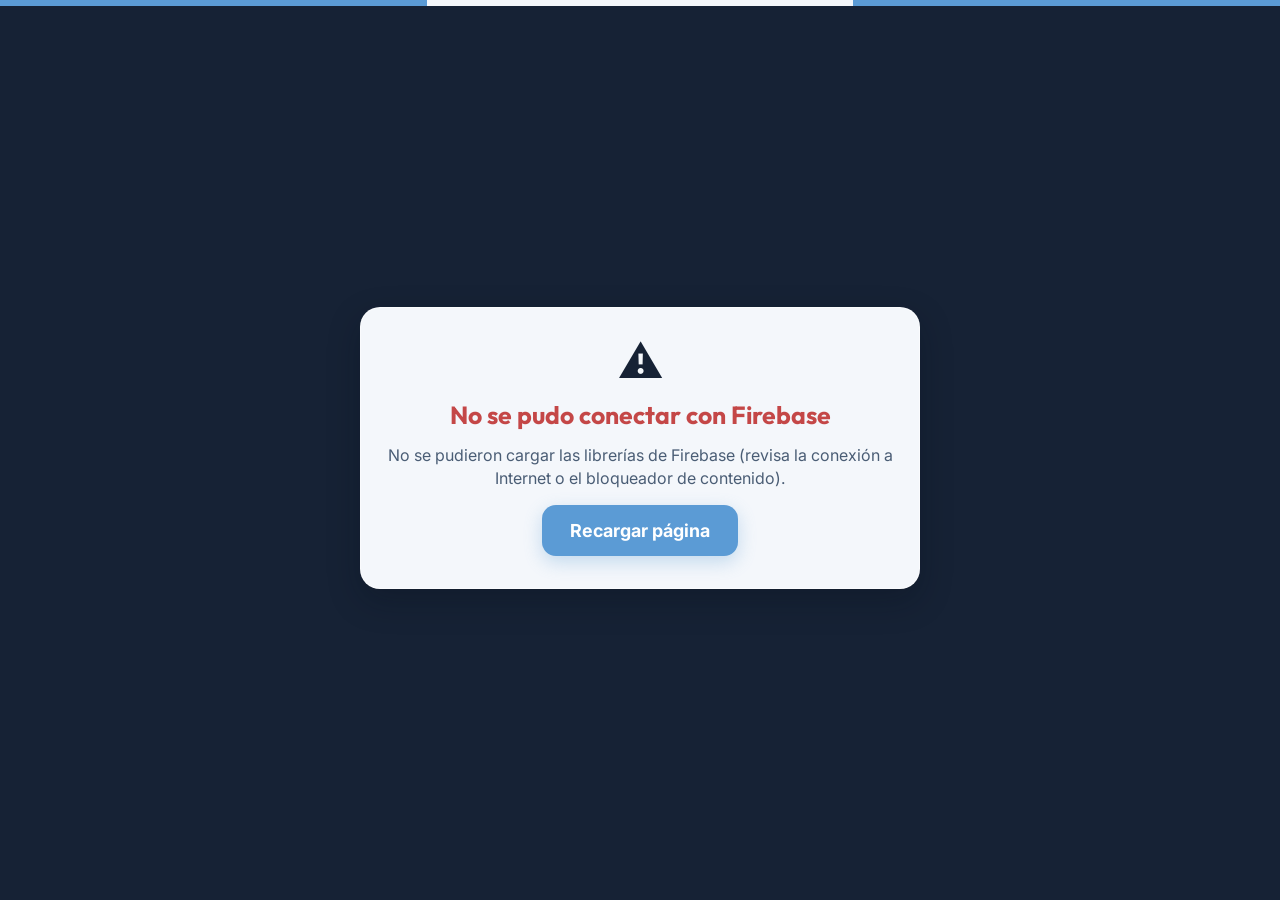
==== host.html @ d520da5e "Създаване На Приложения" ====
<!DOCTYPE html>
<html lang="es">
<head>
  <meta charset="UTF-8">
  <meta name="viewport" content="width=device-width, initial-scale=1.0, viewport-fit=cover">
  <title>ClaseQuiz Host · Pizarra Interactiva</title>

  <!-- PWA Manifest & Apple iOS Standalone Meta Tags (Host App) -->
  <link rel="manifest" href="manifest-host.json">
  <meta name="theme-color" content="#162235">
  <meta name="mobile-web-app-capable" content="yes">
  <meta name="apple-mobile-web-app-capable" content="yes">
  <meta name="apple-mobile-web-app-status-bar-style" content="black-translucent">
  <meta name="apple-mobile-web-app-title" content="Quiz Host">
  <link rel="apple-touch-icon" href="icon-host-192.png">
  <link rel="icon" type="image/png" href="icon-host-192.png">

  <link rel="preconnect" href="https://fonts.googleapis.com">
  <link rel="preconnect" href="https://fonts.gstatic.com" crossorigin>
  <link href="https://fonts.googleapis.com/css2?family=Inter:wght@400;500;600;700;800&family=Outfit:wght@600;700;800&display=swap" rel="stylesheet">
  <link rel="stylesheet" href="style.css">
</head>
<body data-app-mode="host">
  <!-- Subtle Argentine Albiceleste top ribbon -->
  <div class="flag-ribbon" aria-hidden="true">
    <span class="flag-stripe sky"></span>
    <span class="flag-stripe white"></span>
    <span class="flag-stripe sky"></span>
  </div>

  <div class="app-shell">
    <!-- Visible fallback error card (prevents blank screen on load/Firebase errors) -->
    <section id="app-error-banner" class="card app-error-card hidden" role="alert" aria-live="assertive">
      <div class="app-error-icon" aria-hidden="true">⚠️</div>
      <h2 id="app-error-title" class="app-error-title">Error al iniciar ClaseQuiz Host</h2>
      <p id="app-error-detail" class="app-error-detail"></p>
      <button type="button" class="btn-primary btn-lg" onclick="window.location.reload()">Recargar página</button>
    </section>

    <!-- ==================== HOST APP ONLY ==================== -->
    <main id="screen-host" class="screen active" aria-label="ClaseQuiz Host Pizarra Interactiva">
      <!-- Persistent Host Top Bar -->
      <header class="host-topbar">
        <div class="host-brand">
          <button id="btn-host-exit" class="btn-ghost btn-sm hidden" type="button" title="Volver a la lista de quizzes">← Quizzes</button>
          <span class="host-title-pill" id="host-topbar-title">ClaseQuiz Host</span>
        </div>
        <div class="host-meta" id="host-topbar-meta">
          <span class="meta-chip">PIN: <strong id="host-topbar-pin" class="tabular">----</strong></span>
          <span class="meta-chip">Jugadores: <strong id="host-topbar-players" class="tabular">0</strong></span>
        </div>
        <div class="host-topbar-actions" id="host-topbar-select-actions">
          <button id="btn-open-manager" class="btn-gold btn-sm btn-manage-top" type="button">⚙ Gestionar Quizzes</button>
        </div>
      </header>

      <!-- HOST VIEW 0: QUIZ SELECTOR -->
      <div id="host-view-select" class="host-view active">
        <div class="select-hero">
          <p class="eyebrow">PIZARRA INTERACTIVA · MODO DOCENTE</p>
          <h1 class="select-title">Elige un Quiz para comenzar</h1>
          <p class="select-subtitle">Selecciona un cuestionario para abrir una sala en directo o edita tus propios quizzes.</p>
        </div>

        <div id="host-quizzes-loading" class="players-empty">Cargando quizzes desde Firebase...</div>
        <div id="host-quizzes-grid" class="quiz-catalog-grid" aria-live="polite"></div>
      </div>

      <!-- HOST VIEW 0B: QUIZ MANAGER (Protected by admin code 2026) -->
      <div id="host-view-manager" class="host-view">
        <!-- Manager Sub-panel 1: List of quizzes -->
        <div id="manager-list-panel" class="manager-panel">
          <div class="card manager-header-card">
            <div>
              <p class="section-label">ADMINISTRACIÓN DE FIREBASE (/quizzes)</p>
              <h2 class="manager-title">Gestionar Quizzes</h2>
            </div>
            <div class="action-group">
              <button id="btn-manager-back" class="btn-secondary btn-lg" type="button">← Volver</button>
              <button id="btn-new-quiz" class="btn-primary btn-lg" type="button">+ Nuevo Quiz</button>
            </div>
          </div>

          <div id="manager-quizzes-list" class="manager-list"></div>
        </div>

        <!-- Manager Sub-panel 2: Create / Edit Quiz Form -->
        <div id="manager-editor-panel" class="manager-panel hidden">
          <form id="quiz-editor-form" class="card editor-card" novalidate>
            <div class="editor-head">
              <div>
                <p class="section-label">EDITOR DE CUESTIONARIO</p>
                <h2 id="editor-heading" class="manager-title">Crear Nuevo Quiz</h2>
              </div>
              <div class="action-group">
                <button id="btn-editor-cancel" class="btn-secondary btn-sm" type="button">Cancelar</button>
                <button id="btn-editor-save" class="btn-primary btn-lg" type="submit">Guardar Quiz</button>
              </div>
            </div>

            <div class="editor-meta-grid">
              <div class="form-group">
                <label for="editor-title">Título del quiz</label>
                <input id="editor-title" type="text" maxlength="80" class="input-field" placeholder="Ej. Presentación sobre Argentina" required>
              </div>
              <div class="form-group">
                <label for="editor-subtitle">Descripción / Tema</label>
                <input id="editor-subtitle" type="text" maxlength="120" class="input-field" placeholder="Ej. Geografía, historia, cultura y deporte">
              </div>
              <div class="form-group">
                <label for="editor-duration">Segundos por pregunta</label>
                <input id="editor-duration" type="number" min="10" max="120" value="40" class="input-field tabular" required>
              </div>
            </div>

            <div class="editor-questions-head">
              <h3>Preguntas (<span id="editor-q-count" class="tabular">0</span>)</h3>
              <button id="btn-add-question" class="btn-gold btn-sm" type="button">+ Añadir pregunta</button>
            </div>

            <div id="editor-questions-list" class="editor-questions-list"></div>

            <p id="editor-error" class="form-error hidden" role="alert"></p>

            <div class="editor-footer">
              <button id="btn-add-question-bottom" class="btn-gold btn-lg" type="button">+ Añadir otra pregunta</button>
              <button id="btn-editor-save-bottom" class="btn-primary btn-lg" type="submit">Guardar Quiz en Firebase</button>
            </div>
          </form>
        </div>
      </div>

      <!-- HOST VIEW A: LOBBY -->
      <div id="host-view-lobby" class="host-view">
        <div class="lobby-layout">
          <div class="card lobby-join-card">
            <div class="lobby-join-split">
              <!-- Left: QR Code -->
              <div class="lobby-qr-pane">
                <p class="section-label">OPCIÓN 1 · CÓDIGO QR</p>
                <div class="qr-frame">
                  <img id="host-qr-img" src="" alt="Código QR para unirse al quiz" width="280" height="280">
                </div>
                <p class="qr-caption">Escanea con tu móvil</p>
              </div>

              <div class="lobby-split-divider" aria-hidden="true">
                <span>o</span>
              </div>

              <!-- Right: Direct Link + PIN -->
              <div class="lobby-direct-pane">
                <p class="section-label">OPCIÓN 2 · ENLACE DIRECTO PARA ALUMNOS</p>
                <div class="base-url-box">
                  <span class="base-url-label">Enlace directo de la sala:</span>
                  <span class="base-url-value" id="host-direct-url"></span>
                </div>
                <p class="pin-caption">PIN de la sala:</p>
                <div class="pin-display" id="host-lobby-pin">----</div>
                <button id="btn-copy-link" class="btn-gold btn-lg btn-copy-link" type="button">
                  <svg id="copy-link-icon" class="copy-icon" viewBox="0 0 24 24" width="22" height="22" fill="none" stroke="currentColor" stroke-width="2.2" stroke-linecap="round" stroke-linejoin="round" aria-hidden="true">
                    <rect x="9" y="9" width="13" height="13" rx="2" ry="2"></rect>
                    <path d="M5 15H4a2 2 0 0 1-2-2V4a2 2 0 0 1 2-2h9a2 2 0 0 1 2 2v1"></path>
                  </svg>
                  <span id="copy-link-label">Copiar enlace directo</span>
                </button>
              </div>
            </div>
          </div>

          <div class="card lobby-players-card">
            <div class="lobby-players-head">
              <div>
                <p class="section-label">SALA DE ESPERA EN VIVO</p>
                <h2 class="lobby-count-heading">
                  Jugadores conectados: <span id="host-lobby-count" class="tabular accent-sky">0</span>
                </h2>
              </div>
              <button id="btn-host-start" class="btn-primary btn-xl" type="button">EMPEZAR QUIZ</button>
            </div>
            <div id="host-players-empty" class="players-empty">
              Esperando a que los alumnos se conecten con sus teléfonos...
            </div>
            <ul id="host-players-list" class="players-grid" aria-live="polite"></ul>
          </div>
        </div>
      </div>

      <!-- HOST VIEW B: QUESTION & REVEAL (Unified persistent DOM - zero layout shift) -->
      <div id="host-view-question" class="host-view">
        <div class="question-hud">
          <div class="hud-left">
            <span class="hud-badge">Pregunta <strong id="host-q-num" class="tabular">1</strong> / <strong id="host-q-total" class="tabular">15</strong></span>
          </div>

          <div class="hud-center">
            <div class="timer-pill" id="host-timer-pill">
              <span class="timer-label">Tiempo</span>
              <span id="host-timer-sec" class="timer-value tabular">40</span>
              <span class="timer-unit">s</span>
            </div>
          </div>

          <div class="hud-right">
            <div class="responses-pill">
              Respuestas: <strong id="host-resp-answered" class="tabular">0</strong> / <strong id="host-resp-total" class="tabular">0</strong>
            </div>
          </div>
        </div>

        <!-- Smooth timer progress bar -->
        <div class="timer-track" aria-hidden="true">
          <div id="host-timer-bar" class="timer-fill"></div>
        </div>

        <!-- Question Card -->
        <div class="card host-question-card">
          <h2 id="host-question-text" class="host-question-text"></h2>
        </div>

        <!-- 4 Persistent Options Grid (A/B/C/D) -->
        <div class="host-options-grid" id="host-options-grid">
          <div class="option-card" id="host-opt-0" data-opt="0">
            <div class="option-bar-bg"><div class="option-bar-fill" id="host-opt-bar-0"></div></div>
            <div class="option-content">
              <span class="option-letter">A</span>
              <span class="option-text" id="host-opt-text-0"></span>
              <span class="option-stat tabular" id="host-opt-pct-0">0%</span>
            </div>
          </div>
          <div class="option-card" id="host-opt-1" data-opt="1">
            <div class="option-bar-bg"><div class="option-bar-fill" id="host-opt-bar-1"></div></div>
            <div class="option-content">
              <span class="option-letter">B</span>
              <span class="option-text" id="host-opt-text-1"></span>
              <span class="option-stat tabular" id="host-opt-pct-1">0%</span>
            </div>
          </div>
          <div class="option-card" id="host-opt-2" data-opt="2">
            <div class="option-bar-bg"><div class="option-bar-fill" id="host-opt-bar-2"></div></div>
            <div class="option-content">
              <span class="option-letter">C</span>
              <span class="option-text" id="host-opt-text-2"></span>
              <span class="option-stat tabular" id="host-opt-pct-2">0%</span>
            </div>
          </div>
          <div class="option-card" id="host-opt-3" data-opt="3">
            <div class="option-bar-bg"><div class="option-bar-fill" id="host-opt-bar-3"></div></div>
            <div class="option-content">
              <span class="option-letter">D</span>
              <span class="option-text" id="host-opt-text-3"></span>
              <span class="option-stat tabular" id="host-opt-pct-3">0%</span>
            </div>
          </div>
        </div>

        <!-- Persistent Action Footer (fixed height, toggles controls cleanly) -->
        <div class="host-action-bar">
          <button id="btn-host-reveal" class="btn-gold btn-lg" type="button">Mostrar Respuesta</button>
          <div id="host-post-reveal-actions" class="action-group hidden">
            <button id="btn-host-leaderboard" class="btn-secondary btn-lg" type="button">Clasificación (Top 5)</button>
            <button id="btn-host-next" class="btn-primary btn-lg" type="button">Siguiente Pregunta →</button>
          </div>
        </div>
      </div>

      <!-- HOST VIEW C: LEADERBOARD (TOP 5) -->
      <div id="host-view-leaderboard" class="host-view">
        <div class="card leaderboard-card">
          <div class="leaderboard-head">
            <div>
              <p class="section-label">PUNTUACIÓN ACTUAL</p>
              <h2 class="leaderboard-title">Clasificación (Top 5)</h2>
            </div>
            <span class="hud-badge">Tras pregunta <strong id="host-lb-q-num" class="tabular">1</strong> / <strong id="host-lb-q-total" class="tabular">15</strong></span>
          </div>

          <ol id="host-leaderboard-list" class="leaderboard-list"></ol>
          <p id="host-leaderboard-empty" class="players-empty hidden">Todavía no hay jugadores registrados.</p>

          <div class="leaderboard-footer">
            <button id="btn-lb-next" class="btn-primary btn-xl" type="button">Siguiente Pregunta →</button>
          </div>
        </div>
      </div>

      <!-- HOST VIEW D: FINAL PODIUM -->
      <div id="host-view-podium" class="host-view">
        <div class="podium-wrapper">
          <div class="podium-header">
            <p class="eyebrow" id="podium-quiz-eyebrow">RESULTADOS FINALES</p>
            <h2 class="podium-heading">¡Podio Final!</h2>
          </div>

          <div class="podium-stage" aria-label="Podio de ganadores">
            <!-- 2nd Place -->
            <div class="podium-col place-2" id="podium-col-2">
              <div class="podium-medal silver">2.º</div>
              <div class="podium-name" id="podium-name-2">—</div>
              <div class="podium-score tabular" id="podium-score-2">0 pts</div>
              <div class="podium-block block-2">2</div>
            </div>

            <!-- 1st Place -->
            <div class="podium-col place-1" id="podium-col-1">
              <div class="podium-crown" aria-hidden="true">👑</div>
              <div class="podium-medal gold">1.º</div>
              <div class="podium-name" id="podium-name-1">—</div>
              <div class="podium-score tabular" id="podium-score-1">0 pts</div>
              <div class="podium-block block-1">1</div>
            </div>

            <!-- 3rd Place -->
            <div class="podium-col place-3" id="podium-col-3">
              <div class="podium-medal bronze">3.º</div>
              <div class="podium-name" id="podium-name-3">—</div>
              <div class="podium-score tabular" id="podium-score-3">0 pts</div>
              <div class="podium-block block-3">3</div>
            </div>
          </div>

          <div id="podium-rest-card" class="card podium-rest-card hidden">
            <p class="section-label">OTROS FINALISTAS</p>
            <ol id="podium-rest-list" class="podium-rest-list" start="4"></ol>
          </div>

          <div class="podium-actions action-group">
            <button id="btn-host-back-select" class="btn-secondary btn-xl" type="button">Elegir otro Quiz</button>
            <button id="btn-host-new-game" class="btn-gold btn-xl" type="button">Nueva Sala con este Quiz</button>
          </div>
        </div>
      </div>
    </main>
  </div>

  <!-- Admin Code Modal (Code: 2026) -->
  <div id="modal-admin-code" class="modal-backdrop hidden" role="dialog" aria-modal="true" aria-labelledby="modal-admin-title">
    <div class="card modal-card">
      <p class="section-label">ACCESO PROTEGIDO</p>
      <h2 id="modal-admin-title" class="modal-title">Gestionar Quizzes</h2>
      <p class="modal-desc">Introduce el código de administrador para crear o editar cuestionarios.</p>

      <form id="admin-code-form" class="join-form" novalidate>
        <div class="form-group">
          <label for="input-admin-code">Código de administrador</label>
          <input
            id="input-admin-code"
            type="password"
            inputmode="numeric"
            maxlength="8"
            placeholder="••••"
            autocomplete="off"
            class="input-field input-pin tabular"
            required
          >
        </div>
        <p id="admin-code-error" class="form-error hidden" role="alert"></p>
        <div class="modal-actions">
          <button id="btn-admin-cancel" class="btn-secondary btn-lg" type="button">Cancelar</button>
          <button id="btn-admin-submit" class="btn-primary btn-lg" type="submit">Acceder</button>
        </div>
      </form>
    </div>
  </div>

  <!-- Toast notification for connection / room alerts -->
  <div id="toast" class="toast hidden" role="status" aria-live="polite"></div>

  <!-- Firebase Compat SDK v10 (CDN - HTTPS) -->
  <script src="https://www.gstatic.com/firebasejs/10.14.1/firebase-app-compat.js"></script>
  <script src="https://www.gstatic.com/firebasejs/10.14.1/firebase-database-compat.js"></script>
  <script src="app.js"></script>
</body>
</html>
---- style.css ----
/* ==========================================================================
   Presentación sobre Argentina · Multiplayer Quiz Stylesheet
   Palette:
     - Background (dark slate blue): #162235
     - Cards (soft ivory):           #F4F7FB
     - Accent sky blue:              #5B9BD5
     - Accent gold:                  #E5A93C
   Stability:
     - font-variant-numeric: tabular-nums on all dynamic numbers
     - Reserved heights / opacity transitions so ZERO layout jitter occurs
   ========================================================================== */

:root {
  --bg-slate: #162235;
  --bg-slate-elevated: #1E2E47;
  --bg-slate-soft: #253854;
  --card-ivory: #F4F7FB;
  --card-ivory-muted: #E6EDF6;
  --sky: #5B9BD5;
  --sky-dark: #3E7DB8;
  --sky-soft: rgba(91, 155, 213, 0.16);
  --gold: #E5A93C;
  --gold-dark: #C88C22;
  --gold-soft: rgba(229, 169, 60, 0.18);
  --green: #24824E;
  --green-soft: #E1F5E9;
  --green-border: #2E9B5E;
  --red: #C44747;
  --red-soft: #FBE9E9;
  --text-dark: #162235;
  --text-muted: #4A5D75;
  --text-light: #F4F7FB;
  --text-light-muted: #B6C7DC;
  --border-subtle: rgba(22, 34, 53, 0.12);
  --border-dark: rgba(244, 247, 251, 0.14);
  --shadow-card: 0 12px 32px rgba(8, 14, 24, 0.28);
  --radius-lg: 20px;
  --radius-md: 14px;
  --radius-sm: 10px;
}

*,
*::before,
*::after {
  box-sizing: border-box;
}

html,
body {
  margin: 0;
  padding: 0;
  min-height: 100%;
  background-color: var(--bg-slate);
  color: var(--text-light);
  font-family: 'Inter', system-ui, -apple-system, 'Segoe UI', Roboto, sans-serif;
  -webkit-font-smoothing: antialiased;
  touch-action: manipulation;
}

.tabular {
  font-variant-numeric: tabular-nums;
}

.hidden {
  display: none !important;
}

/* Argentine Albiceleste top accent ribbon */
.flag-ribbon {
  position: fixed;
  top: 0;
  left: 0;
  right: 0;
  height: 6px;
  display: grid;
  grid-template-columns: 1fr 1fr 1fr;
  z-index: 100;
}

.flag-stripe.sky {
  background: var(--sky);
}

.flag-stripe.white {
  background: var(--card-ivory);
}

.app-shell {
  min-height: 100vh;
  min-height: 100dvh;
  padding: 20px clamp(14px, 3vw, 36px) 24px;
  display: flex;
  flex-direction: column;
}

.app-error-card {
  max-width: 560px;
  width: 100%;
  margin: auto;
  padding: 32px 24px;
  text-align: center;
  display: flex;
  flex-direction: column;
  align-items: center;
  gap: 14px;
  border: 2px solid var(--red);
}

.app-error-icon {
  font-size: 2.8rem;
  line-height: 1;
}

.app-error-title {
  margin: 0;
  font-family: 'Outfit', 'Inter', sans-serif;
  font-size: 1.55rem;
  color: var(--red);
}

.app-error-detail {
  margin: 0;
  font-size: 1rem;
  line-height: 1.45;
  color: var(--text-muted);
  word-break: break-word;
}

/* Screens & Views */
.screen {
  display: none;
  flex: 1;
  width: 100%;
  max-width: 1400px;
  margin: 0 auto;
}

.screen.active {
  display: flex;
  flex-direction: column;
}

.host-view,
.player-view,
.player-substate {
  display: none;
}

.host-view.active,
.player-view.active,
.player-substate.active {
  display: flex;
  flex-direction: column;
}

/* Shared Card */
.card {
  background-color: var(--card-ivory);
  color: var(--text-dark);
  border-radius: var(--radius-lg);
  box-shadow: var(--shadow-card);
  border: 1px solid rgba(255, 255, 255, 0.55);
}

.eyebrow {
  margin: 0 0 8px;
  font-size: 0.85rem;
  font-weight: 700;
  letter-spacing: 0.14em;
  text-transform: uppercase;
  color: var(--gold);
}

.section-label {
  margin: 0 0 8px;
  font-size: 0.8rem;
  font-weight: 700;
  letter-spacing: 0.12em;
  text-transform: uppercase;
  color: var(--text-muted);
}

.accent-sky {
  color: var(--sky-dark);
}

/* Buttons */
button {
  font-family: inherit;
  cursor: pointer;
  border: none;
  transition: transform 0.12s ease, background-color 0.15s ease, box-shadow 0.15s ease, opacity 0.15s ease;
}

button:active:not(:disabled) {
  transform: scale(0.985);
}

button:disabled {
  cursor: not-allowed;
  opacity: 0.6;
}

.btn-primary {
  background-color: var(--sky);
  color: #FFFFFF;
  font-weight: 700;
  border-radius: var(--radius-md);
  box-shadow: 0 6px 18px rgba(91, 155, 213, 0.32);
}

.btn-primary:hover:not(:disabled) {
  background-color: var(--sky-dark);
}

.btn-gold {
  background-color: var(--gold);
  color: var(--text-dark);
  font-weight: 800;
  border-radius: var(--radius-md);
  box-shadow: 0 6px 18px rgba(229, 169, 60, 0.32);
}

.btn-gold:hover:not(:disabled) {
  background-color: var(--gold-dark);
  color: #FFFFFF;
}

.btn-secondary {
  background-color: var(--bg-slate-soft);
  color: var(--text-light);
  font-weight: 700;
  border-radius: var(--radius-md);
  border: 1px solid var(--border-dark);
}

.btn-secondary:hover:not(:disabled) {
  background-color: #304769;
}

.btn-ghost {
  background: transparent;
  color: var(--text-light-muted);
  font-weight: 600;
  border-radius: var(--radius-sm);
  border: 1px solid var(--border-dark);
}

.btn-ghost:hover {
  color: var(--text-light);
  background: rgba(255, 255, 255, 0.08);
}

.btn-sm {
  padding: 8px 14px;
  font-size: 0.92rem;
}

.btn-lg {
  padding: 15px 28px;
  font-size: 1.12rem;
}

.btn-xl {
  padding: 18px 36px;
  font-size: clamp(1.1rem, 1.8vw, 1.35rem);
}

.btn-block {
  width: 100%;
}

/* ==========================================================================
   1. HOME SCREEN
   ========================================================================== */
#screen-home {
  justify-content: center;
  align-items: center;
  gap: clamp(24px, 4vh, 42px);
  padding: 18px 0;
}

.home-header {
  text-align: center;
  max-width: 820px;
}

.sun-badge {
  display: inline-flex;
  align-items: center;
  justify-content: center;
  width: 68px;
  height: 68px;
  border-radius: 50%;
  background: rgba(229, 169, 60, 0.12);
  border: 1px solid rgba(229, 169, 60, 0.35);
  margin-bottom: 14px;
}

.home-title {
  margin: 0;
  font-family: 'Outfit', 'Inter', sans-serif;
  font-size: clamp(2rem, 5vw, 3.6rem);
  line-height: 1.1;
  color: var(--card-ivory);
  letter-spacing: -0.02em;
}

.home-subtitle {
  margin: 12px 0 0;
  font-size: clamp(1rem, 1.8vw, 1.3rem);
  color: var(--text-light-muted);
}

.role-grid {
  display: grid;
  grid-template-columns: repeat(2, minmax(0, 1fr));
  gap: clamp(18px, 3vw, 32px);
  width: 100%;
  max-width: 960px;
}

.role-card {
  background-color: var(--card-ivory);
  color: var(--text-dark);
  border-radius: 24px;
  padding: clamp(26px, 4vw, 44px) clamp(22px, 3vw, 36px);
  text-align: left;
  display: flex;
  flex-direction: column;
  gap: 12px;
  box-shadow: var(--shadow-card);
  border: 3px solid transparent;
}

.role-card:hover {
  transform: translateY(-4px);
}

.role-host:hover {
  border-color: var(--sky);
}

.role-player:hover {
  border-color: var(--gold);
}

.role-icon {
  display: inline-flex;
  align-items: center;
  justify-content: center;
  width: 72px;
  height: 72px;
  border-radius: 18px;
  background-color: var(--bg-slate);
  color: var(--card-ivory);
  margin-bottom: 6px;
}

.role-tag {
  font-size: 0.8rem;
  font-weight: 800;
  letter-spacing: 0.12em;
  color: var(--sky-dark);
}

.role-player .role-tag {
  color: var(--gold-dark);
}

.role-title {
  font-family: 'Outfit', 'Inter', sans-serif;
  font-size: clamp(1.35rem, 2.3vw, 1.85rem);
  font-weight: 800;
  line-height: 1.15;
  color: var(--text-dark);
}

.role-desc {
  font-size: clamp(0.98rem, 1.4vw, 1.1rem);
  line-height: 1.45;
  color: var(--text-muted);
}

/* ==========================================================================
   2. HOST SCREEN (INTERACTIVE WHITEBOARD)
   ========================================================================== */
.host-topbar {
  display: flex;
  align-items: center;
  justify-content: space-between;
  gap: 16px;
  margin-bottom: 16px;
  padding-bottom: 12px;
  border-bottom: 1px solid var(--border-dark);
}

.host-brand {
  display: flex;
  align-items: center;
  gap: 14px;
}

.host-title-pill {
  font-family: 'Outfit', 'Inter', sans-serif;
  font-weight: 700;
  font-size: clamp(1.05rem, 1.6vw, 1.35rem);
  color: var(--card-ivory);
}

.host-meta {
  display: flex;
  align-items: center;
  gap: 12px;
}

.meta-chip {
  background: var(--bg-slate-elevated);
  border: 1px solid var(--border-dark);
  padding: 8px 16px;
  border-radius: 999px;
  font-size: clamp(0.95rem, 1.3vw, 1.15rem);
  color: var(--text-light-muted);
}

.meta-chip strong {
  color: var(--card-ivory);
  margin-left: 4px;
}

/* HOST LOBBY */
.host-view {
  flex: 1;
}

.lobby-layout {
  display: flex;
  flex-direction: column;
  gap: 20px;
  flex: 1;
}

.lobby-join-card {
  padding: clamp(20px, 2.6vh, 30px) clamp(20px, 3vw, 38px);
}

.lobby-join-split {
  display: grid;
  grid-template-columns: minmax(280px, 1fr) auto minmax(320px, 1.25fr);
  align-items: center;
  gap: clamp(18px, 3vw, 36px);
}

.lobby-qr-pane {
  display: flex;
  flex-direction: column;
  align-items: center;
  justify-content: center;
  text-align: center;
}

.qr-frame {
  background: #FFFFFF;
  padding: 14px;
  border-radius: 18px;
  border: 2px solid var(--card-ivory-muted);
  display: inline-flex;
  align-items: center;
  justify-content: center;
  width: 308px;
  height: 308px;
  margin-top: 6px;
}

.qr-frame img {
  display: block;
  width: 280px;
  height: 280px;
  border-radius: 8px;
}

.qr-caption {
  margin: 12px 0 0;
  font-family: 'Outfit', 'Inter', sans-serif;
  font-size: clamp(1.15rem, 1.7vw, 1.45rem);
  font-weight: 700;
  color: var(--text-dark);
}

.lobby-split-divider {
  display: flex;
  flex-direction: column;
  align-items: center;
  justify-content: center;
  align-self: stretch;
  position: relative;
}

.lobby-split-divider::before {
  content: "";
  position: absolute;
  top: 8px;
  bottom: 8px;
  width: 2px;
  background: var(--card-ivory-muted);
}

.lobby-split-divider span {
  position: relative;
  z-index: 1;
  width: 38px;
  height: 38px;
  border-radius: 50%;
  background: var(--card-ivory);
  border: 2px solid var(--card-ivory-muted);
  color: var(--text-muted);
  font-weight: 800;
  font-size: 0.95rem;
  text-transform: uppercase;
  display: inline-flex;
  align-items: center;
  justify-content: center;
}

.lobby-direct-pane {
  display: flex;
  flex-direction: column;
  align-items: center;
  justify-content: center;
  text-align: center;
  gap: 8px;
}

.base-url-box {
  width: 100%;
  max-width: 540px;
  background: #FFFFFF;
  border: 2px solid var(--card-ivory-muted);
  border-radius: 14px;
  padding: 12px 18px;
  display: flex;
  flex-direction: column;
  gap: 3px;
}

.base-url-label {
  font-size: 0.82rem;
  font-weight: 700;
  text-transform: uppercase;
  letter-spacing: 0.08em;
  color: var(--text-muted);
}

.base-url-value {
  font-family: 'Outfit', 'Inter', sans-serif;
  font-size: clamp(1.05rem, 1.7vw, 1.45rem);
  font-weight: 700;
  color: var(--sky-dark);
  word-break: break-all;
}

.pin-caption {
  margin: 8px 0 0;
  font-size: clamp(0.95rem, 1.3vw, 1.15rem);
  font-weight: 600;
  color: var(--text-muted);
}

.pin-display {
  font-family: 'Outfit', 'Inter', sans-serif;
  font-size: clamp(3.4rem, 6vw, 5.2rem);
  font-weight: 800;
  letter-spacing: 0.16em;
  padding-left: 0.16em;
  color: var(--text-dark);
  font-variant-numeric: tabular-nums;
  line-height: 1.02;
  margin: 0 0 10px;
}

.btn-copy-link {
  display: inline-flex;
  align-items: center;
  justify-content: center;
  gap: 10px;
  min-width: 280px;
  padding: 15px 28px;
  font-size: clamp(1.05rem, 1.5vw, 1.22rem);
}

.btn-copy-link.copied {
  background-color: var(--green);
  color: #FFFFFF;
  box-shadow: 0 6px 18px rgba(36, 130, 78, 0.34);
}

.btn-copy-link.copied:hover {
  background-color: var(--green);
}

.copy-icon {
  flex-shrink: 0;
}

.lobby-players-card {
  padding: 22px 30px;
  display: flex;
  flex-direction: column;
  flex: 1;
}

.lobby-players-head {
  display: flex;
  align-items: center;
  justify-content: space-between;
  gap: 16px;
  flex-wrap: wrap;
  padding-bottom: 20px;
  border-bottom: 2px solid var(--card-ivory-muted);
}

.lobby-count-heading {
  margin: 0;
  font-family: 'Outfit', 'Inter', sans-serif;
  font-size: clamp(1.5rem, 2.6vw, 2.2rem);
  color: var(--text-dark);
}

.players-empty {
  margin: auto 0;
  text-align: center;
  font-size: clamp(1.1rem, 1.8vw, 1.35rem);
  color: var(--text-muted);
  padding: 36px 16px;
}

.players-grid {
  list-style: none;
  margin: 22px 0 0;
  padding: 0;
  display: flex;
  flex-wrap: wrap;
  gap: 12px;
  align-content: flex-start;
  overflow-y: auto;
  max-height: 55vh;
}

.player-chip {
  background-color: var(--bg-slate);
  color: var(--card-ivory);
  padding: 12px 20px;
  border-radius: 12px;
  font-weight: 700;
  font-size: clamp(1.05rem, 1.6vw, 1.35rem);
  border-left: 5px solid var(--sky);
  box-shadow: 0 3px 10px rgba(22, 34, 53, 0.14);
}

/* HOST QUESTION & REVEAL (Whiteboard readable from the back row) */
#host-view-question {
  gap: 16px;
  justify-content: space-between;
}

.question-hud {
  display: grid;
  grid-template-columns: 1fr auto 1fr;
  align-items: center;
  gap: 16px;
}

.hud-left {
  display: flex;
  justify-content: flex-start;
}

.hud-center {
  display: flex;
  justify-content: center;
}

.hud-right {
  display: flex;
  justify-content: flex-end;
}

.hud-badge {
  background: var(--bg-slate-elevated);
  border: 1px solid var(--border-dark);
  color: var(--text-light);
  padding: 10px 20px;
  border-radius: 14px;
  font-size: clamp(1.05rem, 1.6vw, 1.35rem);
  font-weight: 600;
}

.timer-pill {
  display: inline-flex;
  align-items: baseline;
  gap: 8px;
  background: var(--bg-slate-elevated);
  border: 2px solid var(--sky);
  padding: 8px 26px;
  border-radius: 999px;
  min-width: 175px;
  justify-content: center;
  transition: border-color 0.2s ease, background-color 0.2s ease;
}

.timer-pill.warning {
  border-color: var(--gold);
  background: rgba(229, 169, 60, 0.16);
}

.timer-pill.ended {
  border-color: var(--text-light-muted);
  background: rgba(182, 199, 220, 0.12);
}

.timer-label {
  font-size: 0.95rem;
  font-weight: 600;
  color: var(--text-light-muted);
  text-transform: uppercase;
  letter-spacing: 0.08em;
}

.timer-value {
  font-family: 'Outfit', 'Inter', sans-serif;
  font-size: clamp(1.8rem, 3vw, 2.5rem);
  font-weight: 800;
  color: var(--card-ivory);
  min-width: 2ch;
  text-align: right;
}

.timer-unit {
  font-size: 1.1rem;
  font-weight: 700;
  color: var(--text-light-muted);
}

.responses-pill {
  background: var(--bg-slate-elevated);
  border: 1px solid var(--border-dark);
  color: var(--text-light);
  padding: 10px 22px;
  border-radius: 14px;
  font-size: clamp(1.05rem, 1.6vw, 1.35rem);
  font-weight: 600;
  min-width: 220px;
  text-align: center;
}

.responses-pill strong {
  color: var(--gold);
}

.timer-track {
  width: 100%;
  height: 10px;
  background: var(--bg-slate-elevated);
  border-radius: 999px;
  overflow: hidden;
}

.timer-fill {
  height: 100%;
  width: 100%;
  background: linear-gradient(90deg, var(--sky), var(--gold));
  border-radius: 999px;
  transform-origin: left center;
  transition: width 0.25s linear;
}

.host-question-card {
  padding: clamp(24px, 3.2vh, 38px) clamp(24px, 3.5vw, 44px);
  display: flex;
  align-items: center;
  justify-content: center;
  text-align: center;
  min-height: clamp(120px, 19vh, 190px);
}

.host-question-text {
  margin: 0;
  font-family: 'Outfit', 'Inter', sans-serif;
  font-size: clamp(1.55rem, 3vw, 2.55rem);
  font-weight: 700;
  line-height: 1.24;
  color: var(--text-dark);
}

/* 4 Option Cards (Pre-allocated stat space prevents any shift on reveal) */
.host-options-grid {
  display: grid;
  grid-template-columns: repeat(2, minmax(0, 1fr));
  gap: clamp(14px, 1.8vw, 22px);
  flex: 1;
}

.option-card {
  position: relative;
  background-color: var(--card-ivory);
  color: var(--text-dark);
  border-radius: var(--radius-lg);
  border: 3px solid transparent;
  overflow: hidden;
  display: flex;
  align-items: stretch;
  min-height: clamp(104px, 16vh, 152px);
  box-shadow: 0 8px 22px rgba(8, 14, 24, 0.22);
  transition: border-color 0.25s ease, background-color 0.25s ease, opacity 0.25s ease;
}

/* Vote percentage background bar — strictly invisible during active timer */
.option-bar-bg {
  position: absolute;
  inset: 0;
  pointer-events: none;
  opacity: 0;
  transition: opacity 0.25s ease;
}

.option-bar-fill {
  height: 100%;
  width: 0%;
  background: rgba(91, 155, 213, 0.22);
  transition: width 0.45s cubic-bezier(0.22, 1, 0.36, 1);
}

.option-content {
  position: relative;
  z-index: 1;
  display: flex;
  align-items: center;
  gap: 18px;
  padding: 18px 22px;
  width: 100%;
}

.option-letter {
  flex: 0 0 54px;
  height: 54px;
  border-radius: 14px;
  background: var(--bg-slate);
  color: var(--card-ivory);
  font-family: 'Outfit', 'Inter', sans-serif;
  font-size: 1.55rem;
  font-weight: 800;
  display: inline-flex;
  align-items: center;
  justify-content: center;
}

.option-card[data-opt="0"] .option-letter { border-bottom: 4px solid var(--sky); }
.option-card[data-opt="1"] .option-letter { border-bottom: 4px solid var(--gold); }
.option-card[data-opt="2"] .option-letter { border-bottom: 4px solid #6E9EC9; }
.option-card[data-opt="3"] .option-letter { border-bottom: 4px solid #D39B43; }

.option-text {
  flex: 1;
  font-size: clamp(1.18rem, 2.05vw, 1.72rem);
  font-weight: 700;
  line-height: 1.25;
  color: var(--text-dark);
}

/* Reserved width for percentage so reveal causes ZERO text reflow */
.option-stat {
  flex: 0 0 78px;
  text-align: right;
  font-family: 'Outfit', 'Inter', sans-serif;
  font-size: clamp(1.3rem, 2vw, 1.75rem);
  font-weight: 800;
  color: var(--text-dark);
  opacity: 0;
  visibility: hidden;
  transition: opacity 0.25s ease;
}

/* Reveal state styles (applied ONLY after timer ends or Mostrar Respuesta) */
.host-options-grid.revealed .option-bar-bg {
  opacity: 1;
}

.host-options-grid.revealed .option-stat {
  opacity: 1;
  visibility: visible;
}

.host-options-grid.revealed .option-card.is-correct {
  background-color: var(--green-soft);
  border-color: var(--green-border);
}

.host-options-grid.revealed .option-card.is-correct .option-letter {
  background-color: var(--green);
  color: #FFFFFF;
  border-bottom-color: #165934;
}

.host-options-grid.revealed .option-card.is-correct .option-bar-fill {
  background: rgba(36, 130, 78, 0.22);
}

.host-options-grid.revealed .option-card.is-correct .option-stat {
  color: var(--green);
}

.host-options-grid.revealed .option-card.is-dimmed {
  opacity: 0.72;
}

.host-action-bar {
  display: flex;
  align-items: center;
  justify-content: flex-end;
  min-height: 64px;
  gap: 14px;
}

.action-group {
  display: flex;
  align-items: center;
  gap: 14px;
  flex-wrap: wrap;
}

/* HOST LEADERBOARD (TOP 5) */
.leaderboard-card {
  padding: clamp(24px, 3.5vw, 42px);
  max-width: 960px;
  width: 100%;
  margin: auto;
}

.leaderboard-head {
  display: flex;
  align-items: center;
  justify-content: space-between;
  gap: 16px;
  margin-bottom: 24px;
  flex-wrap: wrap;
}

.leaderboard-title {
  margin: 0;
  font-family: 'Outfit', 'Inter', sans-serif;
  font-size: clamp(1.8rem, 3.2vw, 2.6rem);
  color: var(--text-dark);
}

.leaderboard-head .hud-badge {
  background: var(--bg-slate);
  color: var(--card-ivory);
}

.leaderboard-list {
  list-style: none;
  margin: 0;
  padding: 0;
  display: flex;
  flex-direction: column;
  gap: 12px;
}

.lb-row {
  display: grid;
  grid-template-columns: 64px 1fr auto;
  align-items: center;
  gap: 16px;
  background: #FFFFFF;
  border: 2px solid var(--card-ivory-muted);
  border-radius: 16px;
  padding: 16px 24px;
}

.lb-row.rank-1 {
  border-color: var(--gold);
  background: #FFFBF0;
}

.lb-row.rank-2 {
  border-color: #9EB3C8;
}

.lb-row.rank-3 {
  border-color: #D19B6A;
}

.lb-rank {
  width: 48px;
  height: 48px;
  border-radius: 12px;
  background: var(--bg-slate);
  color: var(--card-ivory);
  font-family: 'Outfit', 'Inter', sans-serif;
  font-size: 1.4rem;
  font-weight: 800;
  display: inline-flex;
  align-items: center;
  justify-content: center;
}

.lb-row.rank-1 .lb-rank { background: var(--gold); color: var(--text-dark); }
.lb-row.rank-2 .lb-rank { background: #8DA2B8; color: #FFFFFF; }
.lb-row.rank-3 .lb-rank { background: #C2824E; color: #FFFFFF; }

.lb-name {
  font-size: clamp(1.25rem, 2.2vw, 1.75rem);
  font-weight: 700;
  color: var(--text-dark);
  overflow: hidden;
  text-overflow: ellipsis;
  white-space: nowrap;
}

.lb-score {
  font-family: 'Outfit', 'Inter', sans-serif;
  font-size: clamp(1.3rem, 2.2vw, 1.8rem);
  font-weight: 800;
  color: var(--sky-dark);
}

.leaderboard-footer {
  margin-top: 28px;
  display: flex;
  justify-content: flex-end;
}

/* HOST FINAL PODIUM */
.podium-wrapper {
  display: flex;
  flex-direction: column;
  align-items: center;
  justify-content: center;
  flex: 1;
  gap: 24px;
  padding: 10px 0 20px;
}

.podium-header {
  text-align: center;
}

.podium-heading {
  margin: 0;
  font-family: 'Outfit', 'Inter', sans-serif;
  font-size: clamp(2.2rem, 4.5vw, 3.4rem);
  color: var(--card-ivory);
}

.podium-stage {
  display: grid;
  grid-template-columns: repeat(3, minmax(180px, 290px));
  align-items: end;
  gap: clamp(14px, 2.5vw, 28px);
  margin-top: 12px;
}

.podium-col {
  display: flex;
  flex-direction: column;
  align-items: center;
  text-align: center;
}

.podium-crown {
  font-size: 2.4rem;
  line-height: 1;
  margin-bottom: 6px;
}

.podium-medal {
  display: inline-flex;
  align-items: center;
  justify-content: center;
  padding: 6px 16px;
  border-radius: 999px;
  font-weight: 800;
  font-size: 1rem;
  margin-bottom: 10px;
}

.podium-medal.gold { background: var(--gold); color: var(--text-dark); }
.podium-medal.silver { background: #C2D0DE; color: var(--text-dark); }
.podium-medal.bronze { background: #D49B6A; color: var(--text-dark); }

.podium-name {
  font-family: 'Outfit', 'Inter', sans-serif;
  font-size: clamp(1.3rem, 2.3vw, 1.9rem);
  font-weight: 800;
  color: var(--card-ivory);
  max-width: 100%;
  overflow: hidden;
  text-overflow: ellipsis;
  white-space: nowrap;
  padding: 0 8px;
}

.podium-score {
  font-size: clamp(1.1rem, 1.8vw, 1.45rem);
  font-weight: 700;
  color: var(--gold);
  margin: 4px 0 14px;
}

.podium-block {
  width: 100%;
  border-radius: 18px 18px 6px 6px;
  display: flex;
  align-items: flex-start;
  justify-content: center;
  padding-top: 22px;
  font-family: 'Outfit', 'Inter', sans-serif;
  font-size: clamp(2.4rem, 4vw, 3.6rem);
  font-weight: 800;
  color: var(--text-dark);
  box-shadow: var(--shadow-card);
}

.block-1 {
  height: 210px;
  background: linear-gradient(180deg, #F2C363 0%, var(--gold) 100%);
}

.block-2 {
  height: 155px;
  background: linear-gradient(180deg, #E2EBF5 0%, #B8C8D9 100%);
}

.block-3 {
  height: 118px;
  background: linear-gradient(180deg, #E8BA92 0%, #C78A57 100%);
}

.podium-rest-card {
  width: 100%;
  max-width: 760px;
  padding: 18px 24px;
}

.podium-rest-list {
  margin: 8px 0 0;
  padding-left: 24px;
  display: grid;
  grid-template-columns: repeat(auto-fill, minmax(220px, 1fr));
  gap: 8px 20px;
  font-weight: 600;
  font-size: 1.05rem;
}

.podium-rest-list li {
  color: var(--text-dark);
}

.podium-rest-score {
  color: var(--sky-dark);
  margin-left: 6px;
  font-variant-numeric: tabular-nums;
}

/* ==========================================================================
   3. PLAYER SCREEN (MOBILE FIRST)
   ========================================================================== */
#screen-player {
  max-width: 560px;
  justify-content: flex-start;
}

.player-top-nav {
  margin-bottom: 16px;
}

.player-join-card {
  padding: 28px 22px;
  margin-top: 12px;
}

.player-join-title {
  margin: 0 0 22px;
  font-family: 'Outfit', 'Inter', sans-serif;
  font-size: 1.65rem;
  color: var(--text-dark);
}

.join-form {
  display: flex;
  flex-direction: column;
  gap: 18px;
}

.form-group {
  display: flex;
  flex-direction: column;
  gap: 8px;
}

.form-group label {
  font-size: 0.95rem;
  font-weight: 700;
  color: var(--text-dark);
}

.input-field {
  width: 100%;
  padding: 14px 16px;
  font-size: 1.15rem;
  font-family: inherit;
  font-weight: 600;
  color: var(--text-dark);
  background: #FFFFFF;
  border: 2px solid #CFDCEB;
  border-radius: 12px;
  outline: none;
  transition: border-color 0.15s ease, box-shadow 0.15s ease;
}

.input-field:focus {
  border-color: var(--sky);
  box-shadow: 0 0 0 4px var(--sky-soft);
}

.input-pin {
  font-family: 'Outfit', 'Inter', sans-serif;
  font-size: 2rem;
  font-weight: 800;
  letter-spacing: 0.24em;
  text-align: center;
  padding: 16px 18px;
}

.input-name-lg {
  font-size: 1.25rem;
  padding: 16px 18px;
}

.room-badge {
  display: flex;
  align-items: center;
  justify-content: space-between;
  gap: 12px;
  background: var(--sky-soft);
  border: 2px solid var(--sky);
  border-radius: 14px;
  padding: 12px 16px;
  margin-bottom: 18px;
}

.room-badge-text {
  font-family: 'Outfit', 'Inter', sans-serif;
  font-size: 1.25rem;
  font-weight: 700;
  color: var(--text-dark);
}

.room-badge-text strong {
  color: var(--sky-dark);
  font-size: 1.4rem;
  margin-left: 4px;
}

.btn-change-pin {
  background: #FFFFFF;
  color: var(--sky-dark);
  font-weight: 700;
  font-size: 0.88rem;
  padding: 7px 12px;
  border-radius: 9px;
  border: 1px solid rgba(91, 155, 213, 0.4);
}

.room-badge.locked {
  justify-content: center;
}

/* Direct student link (?pin=XXXX): completely suppress role chooser & host views */
body.student-direct-mode #screen-home,
body.student-direct-mode #screen-host,
body.student-direct-mode #player-top-nav,
body.student-direct-mode #btn-change-pin {
  display: none !important;
}

.btn-change-pin:hover {
  background: var(--card-ivory);
}

.form-error {
  margin: 0;
  padding: 12px 14px;
  border-radius: 10px;
  background: var(--red-soft);
  color: var(--red);
  font-weight: 600;
  font-size: 0.95rem;
}

/* Player Connected HUD */
#player-view-game {
  flex: 1;
  gap: 16px;
}

.player-hud {
  display: flex;
  align-items: center;
  justify-content: space-between;
  gap: 12px;
  background: var(--bg-slate-elevated);
  border: 1px solid var(--border-dark);
  padding: 12px 16px;
  border-radius: 14px;
}

.player-identity {
  display: flex;
  align-items: center;
  gap: 10px;
  min-width: 0;
}

.player-name-badge {
  font-weight: 700;
  font-size: 1.05rem;
  color: var(--card-ivory);
  overflow: hidden;
  text-overflow: ellipsis;
  white-space: nowrap;
}

.player-pin-tag {
  font-size: 0.85rem;
  color: var(--text-light-muted);
  background: rgba(255, 255, 255, 0.08);
  padding: 4px 9px;
  border-radius: 8px;
  flex-shrink: 0;
}

.player-score-pill {
  font-family: 'Outfit', 'Inter', sans-serif;
  font-weight: 800;
  font-size: 1.08rem;
  color: var(--gold);
  flex-shrink: 0;
}

.player-substate {
  flex: 1;
  gap: 14px;
}

.player-status-card,
.player-feedback-card,
.player-podium-card {
  padding: 34px 24px;
  text-align: center;
  margin-top: 12px;
  display: flex;
  flex-direction: column;
  align-items: center;
  gap: 12px;
}

.player-status-card h2,
.player-feedback-card h2,
.player-podium-card h2 {
  margin: 0;
  font-family: 'Outfit', 'Inter', sans-serif;
  font-size: 1.7rem;
}

.status-sub {
  margin: 0;
  color: var(--text-muted);
  font-size: 1rem;
  line-height: 1.45;
}

.pulse-dot {
  width: 18px;
  height: 18px;
  border-radius: 50%;
  background: var(--sky);
  box-shadow: 0 0 0 8px var(--sky-soft);
  margin-bottom: 6px;
}

/* Player Question & 4 Big Buttons */
.player-q-meta {
  display: flex;
  align-items: center;
  justify-content: space-between;
  font-weight: 700;
  font-size: 1rem;
  color: var(--text-light-muted);
}

.player-timer-chip {
  background: var(--bg-slate-elevated);
  border: 2px solid var(--sky);
  color: var(--card-ivory);
  padding: 5px 14px;
  border-radius: 999px;
  font-size: 1.1rem;
}

.player-question-card {
  padding: 18px 18px;
}

.player-question-text {
  margin: 0;
  font-weight: 700;
  font-size: 1.08rem;
  line-height: 1.35;
  color: var(--text-dark);
}

.player-options-grid {
  display: grid;
  grid-template-columns: 1fr;
  gap: 12px;
}

.player-opt-btn {
  display: flex;
  align-items: center;
  gap: 14px;
  width: 100%;
  min-height: 76px;
  padding: 14px 16px;
  text-align: left;
  background-color: var(--card-ivory);
  color: var(--text-dark);
  border-radius: 16px;
  border: 3px solid transparent;
  box-shadow: 0 6px 16px rgba(8, 14, 24, 0.22);
}

.player-opt-btn:hover:not(:disabled) {
  border-color: var(--sky);
}

.player-opt-letter {
  flex: 0 0 46px;
  height: 46px;
  border-radius: 12px;
  background: var(--bg-slate);
  color: var(--card-ivory);
  font-family: 'Outfit', 'Inter', sans-serif;
  font-size: 1.35rem;
  font-weight: 800;
  display: inline-flex;
  align-items: center;
  justify-content: center;
}

.player-opt-btn[data-opt="0"] .player-opt-letter { border-bottom: 4px solid var(--sky); }
.player-opt-btn[data-opt="1"] .player-opt-letter { border-bottom: 4px solid var(--gold); }
.player-opt-btn[data-opt="2"] .player-opt-letter { border-bottom: 4px solid #6E9EC9; }
.player-opt-btn[data-opt="3"] .player-opt-letter { border-bottom: 4px solid #D39B43; }

.player-opt-text {
  font-size: 1.02rem;
  font-weight: 700;
  line-height: 1.28;
  color: var(--text-dark);
}

.player-opt-btn.selected {
  background-color: #DCEAF8;
  border-color: var(--sky);
  opacity: 1 !important;
}

.player-opt-btn.selected .player-opt-letter {
  background-color: var(--sky-dark);
}

/* Player Calm Waiting Screen (after submitting answer) */
.player-waiting-card {
  padding: 40px 24px;
  text-align: center;
  margin-top: 10px;
  display: flex;
  flex-direction: column;
  align-items: center;
  gap: 14px;
}

.waiting-spinner {
  width: 48px;
  height: 48px;
  border-radius: 50%;
  border: 4px solid var(--card-ivory-muted);
  border-top-color: var(--sky);
  animation: gentle-spin 1.2s linear infinite;
}

@keyframes gentle-spin {
  to {
    transform: rotate(360deg);
  }
}

.waiting-choice-pill {
  display: inline-flex;
  align-items: center;
  justify-content: center;
  padding: 6px 16px;
  border-radius: 999px;
  background: var(--sky-soft);
  color: var(--sky-dark);
  font-weight: 800;
  font-size: 0.95rem;
}

.waiting-heading {
  margin: 0;
  font-family: 'Outfit', 'Inter', sans-serif;
  font-size: 1.5rem;
  line-height: 1.25;
  color: var(--text-dark);
}

/* Player Clear Result Card (Green / Red / Orange) */
.player-feedback-card {
  padding: 32px 22px;
  border-width: 3px;
  border-style: solid;
  transition: background-color 0.2s ease, border-color 0.2s ease;
}

.player-feedback-card.is-correct {
  background: linear-gradient(180deg, #1F7A48 0%, #176239 100%);
  border-color: #4CC381;
  color: #FFFFFF;
}

.player-feedback-card.is-wrong {
  background: linear-gradient(180deg, #B83B3B 0%, #942B2B 100%);
  border-color: #EB7B7B;
  color: #FFFFFF;
}

.player-feedback-card.is-timeout {
  background: linear-gradient(180deg, #C76D1B 0%, #A45410 100%);
  border-color: #F2B066;
  color: #FFFFFF;
}

.feedback-icon {
  font-size: 3.4rem;
  line-height: 1;
  margin-bottom: 4px;
}

.feedback-title {
  margin: 0;
  font-family: 'Outfit', 'Inter', sans-serif;
  font-size: 2rem;
  font-weight: 800;
  letter-spacing: 0.03em;
  color: #FFFFFF;
}

.feedback-points {
  margin: 0;
  font-family: 'Outfit', 'Inter', sans-serif;
  font-size: 1.85rem;
  font-weight: 800;
  color: #FFFFFF;
  background: rgba(0, 0, 0, 0.2);
  padding: 8px 22px;
  border-radius: 999px;
}

.feedback-correct-box {
  width: 100%;
  background: rgba(255, 255, 255, 0.96);
  color: var(--text-dark);
  border-radius: 14px;
  padding: 14px 16px;
  text-align: left;
  box-shadow: 0 6px 16px rgba(0, 0, 0, 0.16);
}

.feedback-correct-label {
  display: block;
  font-size: 0.78rem;
  font-weight: 800;
  letter-spacing: 0.1em;
  text-transform: uppercase;
  color: var(--green);
  margin-bottom: 4px;
}

.feedback-correct-note {
  margin: 0;
  font-size: 1.05rem;
  font-weight: 700;
  line-height: 1.35;
  color: var(--text-dark);
}

.feedback-stats-box {
  width: 100%;
  background: rgba(0, 0, 0, 0.22);
  border: 1px solid rgba(255, 255, 255, 0.24);
  border-radius: 14px;
  padding: 16px 14px;
  display: flex;
  flex-direction: column;
  gap: 6px;
  margin-top: 4px;
}

.feedback-rank-line {
  font-family: 'Outfit', 'Inter', sans-serif;
  font-size: 1.45rem;
  font-weight: 800;
  color: #FFFFFF;
}

.feedback-total-line {
  font-size: 1.05rem;
  font-weight: 600;
  color: rgba(255, 255, 255, 0.92);
}

.feedback-total-line strong {
  color: #FFFFFF;
  font-weight: 800;
}

.feedback-next-hint {
  margin: 4px 0 0;
  font-size: 0.95rem;
  font-weight: 600;
  color: rgba(255, 255, 255, 0.85);
}

/* Player Final Podium */
.final-rank-badge {
  width: 96px;
  height: 96px;
  border-radius: 50%;
  background: var(--gold);
  color: var(--text-dark);
  font-family: 'Outfit', 'Inter', sans-serif;
  font-size: 2.3rem;
  font-weight: 800;
  display: inline-flex;
  align-items: center;
  justify-content: center;
  box-shadow: 0 8px 22px rgba(229, 169, 60, 0.35);
}

.final-score-big {
  margin: 0;
  font-family: 'Outfit', 'Inter', sans-serif;
  font-size: 2.2rem;
  font-weight: 800;
  color: var(--sky-dark);
}

/* Toast */
.toast {
  position: fixed;
  bottom: 20px;
  left: 50%;
  transform: translateX(-50%);
  background: #0F1826;
  color: var(--card-ivory);
  border: 1px solid var(--sky);
  padding: 12px 22px;
  border-radius: 12px;
  font-weight: 600;
  box-shadow: 0 10px 28px rgba(0, 0, 0, 0.35);
  z-index: 200;
  max-width: 92vw;
  text-align: center;
}

/* ==========================================================================
   RESPONSIVE BREAKPOINTS
   ========================================================================== */
@media (max-width: 960px) {
  .role-grid {
    grid-template-columns: 1fr;
  }

  .lobby-join-split {
    grid-template-columns: 1fr;
    gap: 20px;
  }

  .lobby-split-divider {
    height: 36px;
    width: 100%;
  }

  .lobby-split-divider::before {
    top: 50%;
    bottom: auto;
    left: 10%;
    right: 10%;
    width: auto;
    height: 2px;
  }

  .host-options-grid {
    grid-template-columns: 1fr;
  }

  .question-hud {
    grid-template-columns: 1fr 1fr;
  }

  .hud-center {
    grid-column: 1 / -1;
    order: -1;
  }

  .podium-stage {
    grid-template-columns: repeat(3, minmax(100px, 1fr));
    gap: 10px;
  }
}

@media (max-width: 520px) {
  .app-shell {
    padding: 16px 12px 20px;
  }

  .host-topbar {
    flex-direction: column;
    align-items: flex-start;
  }

  .qr-frame {
    width: 248px;
    height: 248px;
  }

  .qr-frame img {
    width: 220px;
    height: 220px;
  }
}


/* ==========================================================================
   4. SEPARATE PWA EXTENSIONS (Player Brand, Host Quiz Selector, Manager, Modal)
   ========================================================================== */
.player-brand-header {
  display: flex;
  flex-direction: column;
  align-items: center;
  text-align: center;
  gap: 8px;
  margin: 8px 0 6px;
}

.sun-badge-sm {
  width: 54px;
  height: 54px;
  margin-bottom: 0;
}

.player-app-brand {
  margin: 0;
  font-family: 'Outfit', 'Inter', sans-serif;
  font-size: 1.9rem;
  font-weight: 800;
  color: var(--card-ivory);
  letter-spacing: -0.02em;
}

/* Host Quiz Selector */
.select-hero {
  text-align: center;
  max-width: 820px;
  margin: 10px auto 26px;
}

.select-title {
  margin: 0;
  font-family: 'Outfit', 'Inter', sans-serif;
  font-size: clamp(1.85rem, 3.8vw, 3rem);
  color: var(--card-ivory);
  line-height: 1.12;
}

.select-subtitle {
  margin: 10px 0 0;
  font-size: clamp(1rem, 1.5vw, 1.2rem);
  color: var(--text-light-muted);
}

.quiz-catalog-grid {
  display: grid;
  grid-template-columns: repeat(auto-fill, minmax(320px, 1fr));
  gap: 22px;
  width: 100%;
}

.quiz-catalog-card {
  padding: 26px 26px 24px;
  display: flex;
  flex-direction: column;
  gap: 12px;
  border: 2px solid transparent;
  transition: transform 0.14s ease, border-color 0.18s ease;
}

.quiz-catalog-card:hover {
  transform: translateY(-3px);
  border-color: var(--sky);
}

.quiz-card-pills {
  display: flex;
  align-items: center;
  gap: 8px;
  flex-wrap: wrap;
}

.quiz-pill {
  display: inline-flex;
  align-items: center;
  padding: 5px 12px;
  border-radius: 999px;
  font-size: 0.82rem;
  font-weight: 700;
  background: var(--sky-soft);
  color: var(--sky-dark);
}

.quiz-pill.gold {
  background: var(--gold-soft);
  color: var(--gold-dark);
}

.quiz-card-title {
  margin: 0;
  font-family: 'Outfit', 'Inter', sans-serif;
  font-size: 1.48rem;
  font-weight: 800;
  color: var(--text-dark);
  line-height: 1.2;
}

.quiz-card-desc {
  margin: 0;
  font-size: 0.98rem;
  line-height: 1.45;
  color: var(--text-muted);
  flex: 1;
}

.quiz-card-actions {
  margin-top: 8px;
  display: flex;
  gap: 10px;
}

.btn-manage-top {
  padding: 9px 16px;
  font-size: 0.96rem;
}

.btn-danger {
  background-color: var(--red-soft);
  color: var(--red);
  font-weight: 700;
  border-radius: var(--radius-sm);
  border: 1px solid rgba(196, 71, 71, 0.3);
}

.btn-danger:hover:not(:disabled) {
  background-color: var(--red);
  color: #FFFFFF;
}

/* Host Quiz Manager & Editor */
.manager-panel {
  display: flex;
  flex-direction: column;
  gap: 20px;
  width: 100%;
  max-width: 1040px;
  margin: 0 auto;
}

.manager-header-card {
  padding: 22px 28px;
  display: flex;
  align-items: center;
  justify-content: space-between;
  gap: 16px;
  flex-wrap: wrap;
}

.manager-title {
  margin: 0;
  font-family: 'Outfit', 'Inter', sans-serif;
  font-size: clamp(1.5rem, 2.5vw, 2rem);
  color: var(--text-dark);
}

.manager-list {
  display: flex;
  flex-direction: column;
  gap: 14px;
}

.manager-item-card {
  padding: 20px 24px;
  display: flex;
  align-items: center;
  justify-content: space-between;
  gap: 18px;
  flex-wrap: wrap;
}

.manager-item-info {
  display: flex;
  flex-direction: column;
  gap: 4px;
  min-width: 220px;
  flex: 1;
}

.manager-item-title {
  margin: 0;
  font-family: 'Outfit', 'Inter', sans-serif;
  font-size: 1.3rem;
  font-weight: 800;
  color: var(--text-dark);
}

.manager-item-meta {
  margin: 0;
  font-size: 0.94rem;
  color: var(--text-muted);
}

/* Editor Form */
.editor-card {
  padding: clamp(20px, 3vw, 32px);
  display: flex;
  flex-direction: column;
  gap: 20px;
}

.editor-head {
  display: flex;
  align-items: center;
  justify-content: space-between;
  gap: 16px;
  flex-wrap: wrap;
  padding-bottom: 16px;
  border-bottom: 2px solid var(--card-ivory-muted);
}

.editor-meta-grid {
  display: grid;
  grid-template-columns: 1.2fr 1.2fr 180px;
  gap: 16px;
}

.editor-questions-head {
  display: flex;
  align-items: center;
  justify-content: space-between;
  gap: 12px;
  flex-wrap: wrap;
}

.editor-questions-head h3 {
  margin: 0;
  font-family: 'Outfit', 'Inter', sans-serif;
  font-size: 1.3rem;
  color: var(--text-dark);
}

.editor-questions-list {
  display: flex;
  flex-direction: column;
  gap: 16px;
}

.editor-q-card {
  background: #FFFFFF;
  border: 2px solid var(--card-ivory-muted);
  border-radius: 16px;
  padding: 18px 20px;
  display: flex;
  flex-direction: column;
  gap: 12px;
}

.editor-q-top {
  display: flex;
  align-items: center;
  justify-content: space-between;
  gap: 12px;
}

.editor-q-badge {
  font-family: 'Outfit', 'Inter', sans-serif;
  font-weight: 800;
  font-size: 1rem;
  color: var(--sky-dark);
}

.editor-options-grid {
  display: grid;
  grid-template-columns: repeat(2, minmax(0, 1fr));
  gap: 10px 14px;
}

.editor-opt-row {
  display: flex;
  align-items: center;
  gap: 8px;
}

.editor-opt-radio {
  display: inline-flex;
  align-items: center;
  gap: 5px;
  font-weight: 800;
  color: var(--text-dark);
  cursor: pointer;
  flex-shrink: 0;
  background: var(--card-ivory);
  border: 2px solid var(--card-ivory-muted);
  padding: 8px 10px;
  border-radius: 10px;
}

.editor-opt-radio input[type="radio"] {
  accent-color: var(--green);
  width: 18px;
  height: 18px;
  margin: 0;
  cursor: pointer;
}

.editor-opt-row .input-field {
  padding: 10px 12px;
  font-size: 0.98rem;
}

.editor-footer {
  display: flex;
  align-items: center;
  justify-content: space-between;
  gap: 14px;
  flex-wrap: wrap;
  padding-top: 12px;
  border-top: 2px solid var(--card-ivory-muted);
}

/* Admin Code Modal */
.modal-backdrop {
  position: fixed;
  inset: 0;
  background: rgba(10, 17, 29, 0.72);
  backdrop-filter: blur(4px);
  display: flex;
  align-items: center;
  justify-content: center;
  padding: 20px;
  z-index: 300;
}

.modal-card {
  width: 100%;
  max-width: 420px;
  padding: 28px 26px;
}

.modal-title {
  margin: 0 0 6px;
  font-family: 'Outfit', 'Inter', sans-serif;
  font-size: 1.65rem;
  color: var(--text-dark);
}

.modal-desc {
  margin: 0 0 18px;
  color: var(--text-muted);
  font-size: 0.96rem;
  line-height: 1.45;
}

.modal-actions {
  display: grid;
  grid-template-columns: 1fr 1fr;
  gap: 12px;
}

@media (max-width: 820px) {
  .editor-meta-grid {
    grid-template-columns: 1fr;
  }

  .editor-options-grid {
    grid-template-columns: 1fr;
  }
}
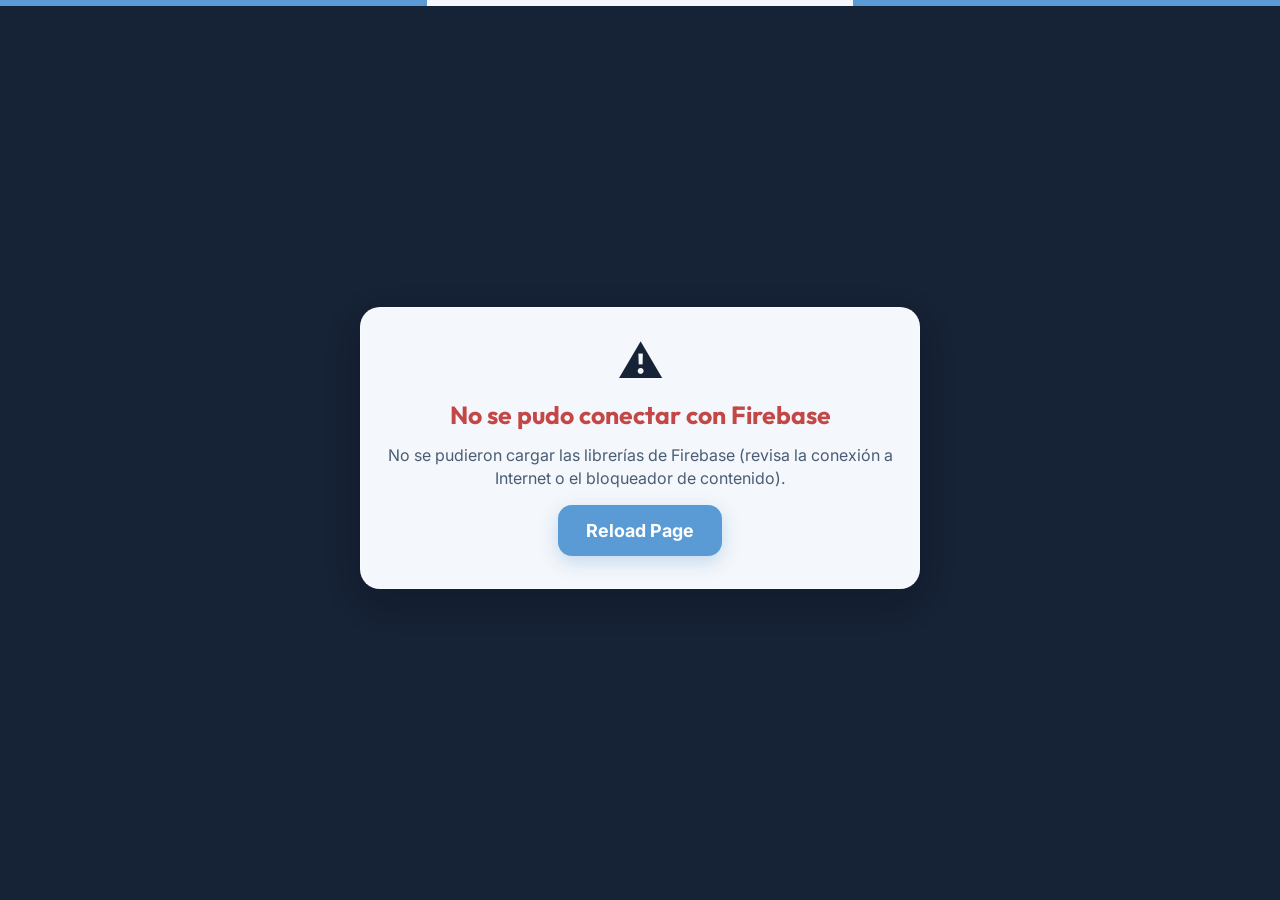
==== commit 6ee035a5: "Превеждане на хост аппа на английски от части" ====
--- a/host.html
+++ b/host.html
@@ -1,9 +1,9 @@
 <!DOCTYPE html>
-<html lang="es">
+<html lang="en">
 <head>
   <meta charset="UTF-8">
   <meta name="viewport" content="width=device-width, initial-scale=1.0, viewport-fit=cover">
-  <title>ClaseQuiz Host · Pizarra Interactiva</title>
+  <title>ClaseQuiz Host · Control Panel</title>
 
   <!-- PWA Manifest & Apple iOS Standalone Meta Tags (Host App) -->
   <link rel="manifest" href="manifest-host.json">
@@ -32,52 +32,73 @@
     <!-- Visible fallback error card (prevents blank screen on load/Firebase errors) -->
     <section id="app-error-banner" class="card app-error-card hidden" role="alert" aria-live="assertive">
       <div class="app-error-icon" aria-hidden="true">⚠️</div>
-      <h2 id="app-error-title" class="app-error-title">Error al iniciar ClaseQuiz Host</h2>
+      <h2 id="app-error-title" class="app-error-title">Error starting ClaseQuiz Host</h2>
       <p id="app-error-detail" class="app-error-detail"></p>
-      <button type="button" class="btn-primary btn-lg" onclick="window.location.reload()">Recargar página</button>
+      <button type="button" class="btn-primary btn-lg" onclick="window.location.reload()">Reload Page</button>
     </section>
 
     <!-- ==================== HOST APP ONLY ==================== -->
-    <main id="screen-host" class="screen active" aria-label="ClaseQuiz Host Pizarra Interactiva">
+    <main id="screen-host" class="screen active" aria-label="ClaseQuiz Host">
       <!-- Persistent Host Top Bar -->
       <header class="host-topbar">
         <div class="host-brand">
-          <button id="btn-host-exit" class="btn-ghost btn-sm hidden" type="button" title="Volver a la lista de quizzes">← Quizzes</button>
-          <span class="host-title-pill" id="host-topbar-title">ClaseQuiz Host</span>
-        </div>
-        <div class="host-meta" id="host-topbar-meta">
+          <button id="btn-host-exit" class="btn-ghost btn-sm hidden" type="button" title="Volver al panel">← Panel</button>
+          <span class="host-title-pill" id="host-topbar-title">Host Control Panel</span>
+        </div>
+        <!-- Spanish live room counters (visible ONLY on projected whiteboard screens) -->
+        <div class="host-meta hidden" id="host-topbar-meta">
           <span class="meta-chip">PIN: <strong id="host-topbar-pin" class="tabular">----</strong></span>
           <span class="meta-chip">Jugadores: <strong id="host-topbar-players" class="tabular">0</strong></span>
         </div>
-        <div class="host-topbar-actions" id="host-topbar-select-actions">
-          <button id="btn-open-manager" class="btn-gold btn-sm btn-manage-top" type="button">⚙ Gestionar Quizzes</button>
-        </div>
       </header>
 
-      <!-- HOST VIEW 0: QUIZ SELECTOR -->
-      <div id="host-view-select" class="host-view active">
-        <div class="select-hero">
-          <p class="eyebrow">PIZARRA INTERACTIVA · MODO DOCENTE</p>
-          <h1 class="select-title">Elige un Quiz para comenzar</h1>
-          <p class="select-subtitle">Selecciona un cuestionario para abrir una sala en directo o edita tus propios quizzes.</p>
-        </div>
-
-        <div id="host-quizzes-loading" class="players-empty">Cargando quizzes desde Firebase...</div>
-        <div id="host-quizzes-grid" class="quiz-catalog-grid" aria-live="polite"></div>
-      </div>
-
-      <!-- HOST VIEW 0B: QUIZ MANAGER (Protected by admin code 2026) -->
-      <div id="host-view-manager" class="host-view">
+      <!-- ================================================================
+           CONTROL PANEL & QUIZ MANAGER (100% ENGLISH)
+           ================================================================ -->
+
+      <!-- HOST VIEW 0: CONTROL PANEL (ENGLISH) -->
+      <div id="host-view-select" class="host-view active" lang="en">
+        <div class="control-panel-wrap">
+          <div class="select-hero">
+            <p class="eyebrow">CLASEQUIZ HOST · TEACHER DASHBOARD</p>
+            <h1 class="select-title">Host Control Panel</h1>
+            <p class="select-subtitle">Choose a quiz to launch a live interactive room on the classroom board, or manage your quizzes.</p>
+          </div>
+
+          <div class="card control-panel-card">
+            <div class="form-group">
+              <label for="select-host-quiz">Select Quiz</label>
+              <select id="select-host-quiz" class="input-field select-field">
+                <option value="">Loading quizzes...</option>
+              </select>
+            </div>
+
+            <div id="selected-quiz-preview" class="selected-quiz-preview">
+              <span class="quiz-pill tabular" id="preview-q-count">0 questions</span>
+              <span class="quiz-pill gold tabular" id="preview-q-duration">40 s / question</span>
+              <span class="preview-desc" id="preview-q-desc"></span>
+            </div>
+
+            <div class="control-panel-actions">
+              <button id="btn-create-room" class="btn-primary btn-xl" type="button" disabled>Create Room</button>
+              <button id="btn-manage-quizzes" class="btn-gold btn-xl" type="button">Manage Quizzes</button>
+            </div>
+          </div>
+        </div>
+      </div>
+
+      <!-- HOST VIEW 0B: MANAGE QUIZZES (100% ENGLISH · PIN 2026) -->
+      <div id="host-view-manager" class="host-view" lang="en">
         <!-- Manager Sub-panel 1: List of quizzes -->
         <div id="manager-list-panel" class="manager-panel">
           <div class="card manager-header-card">
             <div>
-              <p class="section-label">ADMINISTRACIÓN DE FIREBASE (/quizzes)</p>
-              <h2 class="manager-title">Gestionar Quizzes</h2>
+              <p class="section-label">FIREBASE DATABASE (/quizzes)</p>
+              <h2 class="manager-title">Manage Quizzes</h2>
             </div>
             <div class="action-group">
-              <button id="btn-manager-back" class="btn-secondary btn-lg" type="button">← Volver</button>
-              <button id="btn-new-quiz" class="btn-primary btn-lg" type="button">+ Nuevo Quiz</button>
+              <button id="btn-manager-back" class="btn-secondary btn-lg" type="button">Back</button>
+              <button id="btn-new-quiz" class="btn-primary btn-lg" type="button">+ New Quiz</button>
             </div>
           </div>
 
@@ -89,33 +110,33 @@
           <form id="quiz-editor-form" class="card editor-card" novalidate>
             <div class="editor-head">
               <div>
-                <p class="section-label">EDITOR DE CUESTIONARIO</p>
-                <h2 id="editor-heading" class="manager-title">Crear Nuevo Quiz</h2>
+                <p class="section-label">QUIZ EDITOR</p>
+                <h2 id="editor-heading" class="manager-title">New Quiz</h2>
               </div>
               <div class="action-group">
-                <button id="btn-editor-cancel" class="btn-secondary btn-sm" type="button">Cancelar</button>
-                <button id="btn-editor-save" class="btn-primary btn-lg" type="submit">Guardar Quiz</button>
+                <button id="btn-editor-cancel" class="btn-secondary btn-sm" type="button">Back</button>
+                <button id="btn-editor-save" class="btn-primary btn-lg" type="submit">Save Quiz</button>
               </div>
             </div>
 
             <div class="editor-meta-grid">
               <div class="form-group">
-                <label for="editor-title">Título del quiz</label>
-                <input id="editor-title" type="text" maxlength="80" class="input-field" placeholder="Ej. Presentación sobre Argentina" required>
+                <label for="editor-title">Quiz Title</label>
+                <input id="editor-title" type="text" maxlength="80" class="input-field" placeholder="e.g. Argentina - Presentación" required>
               </div>
               <div class="form-group">
-                <label for="editor-subtitle">Descripción / Tema</label>
-                <input id="editor-subtitle" type="text" maxlength="120" class="input-field" placeholder="Ej. Geografía, historia, cultura y deporte">
+                <label for="editor-subtitle">Description (optional)</label>
+                <input id="editor-subtitle" type="text" maxlength="120" class="input-field" placeholder="e.g. Geography, history, culture & sports">
               </div>
               <div class="form-group">
-                <label for="editor-duration">Segundos por pregunta</label>
+                <label for="editor-duration">Seconds per Question</label>
                 <input id="editor-duration" type="number" min="10" max="120" value="40" class="input-field tabular" required>
               </div>
             </div>
 
             <div class="editor-questions-head">
-              <h3>Preguntas (<span id="editor-q-count" class="tabular">0</span>)</h3>
-              <button id="btn-add-question" class="btn-gold btn-sm" type="button">+ Añadir pregunta</button>
+              <h3>Questions (<span id="editor-q-count" class="tabular">0</span>)</h3>
+              <button id="btn-add-question" class="btn-gold btn-sm" type="button">+ Add Question</button>
             </div>
 
             <div id="editor-questions-list" class="editor-questions-list"></div>
@@ -123,21 +144,26 @@
             <p id="editor-error" class="form-error hidden" role="alert"></p>
 
             <div class="editor-footer">
-              <button id="btn-add-question-bottom" class="btn-gold btn-lg" type="button">+ Añadir otra pregunta</button>
-              <button id="btn-editor-save-bottom" class="btn-primary btn-lg" type="submit">Guardar Quiz en Firebase</button>
+              <button id="btn-add-question-bottom" class="btn-gold btn-lg" type="button">+ Add Question</button>
+              <button id="btn-editor-save-bottom" class="btn-primary btn-lg" type="submit">Save Quiz</button>
             </div>
           </form>
         </div>
       </div>
 
-      <!-- HOST VIEW A: LOBBY -->
-      <div id="host-view-lobby" class="host-view">
+      <!-- ================================================================
+           PROJECTED WHITEBOARD SCREENS (100% SPANISH)
+           ================================================================ -->
+
+      <!-- HOST VIEW A: LOBBY (SPANISH) -->
+      <div id="host-view-lobby" class="host-view" lang="es">
         <div class="lobby-layout">
           <div class="card lobby-join-card">
+            <p class="lobby-banner-heading">Escanea el QR o entra en el enlace</p>
             <div class="lobby-join-split">
               <!-- Left: QR Code -->
               <div class="lobby-qr-pane">
-                <p class="section-label">OPCIÓN 1 · CÓDIGO QR</p>
+                <p class="section-label">CÓDIGO QR</p>
                 <div class="qr-frame">
                   <img id="host-qr-img" src="" alt="Código QR para unirse al quiz" width="280" height="280">
                 </div>
@@ -150,12 +176,12 @@
 
               <!-- Right: Direct Link + PIN -->
               <div class="lobby-direct-pane">
-                <p class="section-label">OPCIÓN 2 · ENLACE DIRECTO PARA ALUMNOS</p>
+                <p class="section-label">ENLACE DIRECTO</p>
                 <div class="base-url-box">
-                  <span class="base-url-label">Enlace directo de la sala:</span>
+                  <span class="base-url-label">Entra en el enlace:</span>
                   <span class="base-url-value" id="host-direct-url"></span>
                 </div>
-                <p class="pin-caption">PIN de la sala:</p>
+                <p class="pin-caption">PIN de la sala</p>
                 <div class="pin-display" id="host-lobby-pin">----</div>
                 <button id="btn-copy-link" class="btn-gold btn-lg btn-copy-link" type="button">
                   <svg id="copy-link-icon" class="copy-icon" viewBox="0 0 24 24" width="22" height="22" fill="none" stroke="currentColor" stroke-width="2.2" stroke-linecap="round" stroke-linejoin="round" aria-hidden="true">
@@ -176,7 +202,7 @@
                   Jugadores conectados: <span id="host-lobby-count" class="tabular accent-sky">0</span>
                 </h2>
               </div>
-              <button id="btn-host-start" class="btn-primary btn-xl" type="button">EMPEZAR QUIZ</button>
+              <button id="btn-host-start" class="btn-primary btn-xl" type="button">Empezar Quiz</button>
             </div>
             <div id="host-players-empty" class="players-empty">
               Esperando a que los alumnos se conecten con sus teléfonos...
@@ -186,8 +212,8 @@
         </div>
       </div>
 
-      <!-- HOST VIEW B: QUESTION & REVEAL (Unified persistent DOM - zero layout shift) -->
-      <div id="host-view-question" class="host-view">
+      <!-- HOST VIEW B: QUESTION & REVEAL (SPANISH · ZERO LAYOUT SHIFT) -->
+      <div id="host-view-question" class="host-view" lang="es">
         <div class="question-hud">
           <div class="hud-left">
             <span class="hud-badge">Pregunta <strong id="host-q-num" class="tabular">1</strong> / <strong id="host-q-total" class="tabular">15</strong></span>
@@ -264,12 +290,12 @@
         </div>
       </div>
 
-      <!-- HOST VIEW C: LEADERBOARD (TOP 5) -->
-      <div id="host-view-leaderboard" class="host-view">
+      <!-- HOST VIEW C: LEADERBOARD (TOP 5 · SPANISH) -->
+      <div id="host-view-leaderboard" class="host-view" lang="es">
         <div class="card leaderboard-card">
           <div class="leaderboard-head">
             <div>
-              <p class="section-label">PUNTUACIÓN ACTUAL</p>
+              <p class="section-label">RESULTADOS</p>
               <h2 class="leaderboard-title">Clasificación (Top 5)</h2>
             </div>
             <span class="hud-badge">Tras pregunta <strong id="host-lb-q-num" class="tabular">1</strong> / <strong id="host-lb-q-total" class="tabular">15</strong></span>
@@ -284,12 +310,12 @@
         </div>
       </div>
 
-      <!-- HOST VIEW D: FINAL PODIUM -->
-      <div id="host-view-podium" class="host-view">
+      <!-- HOST VIEW D: FINAL PODIUM (SPANISH) -->
+      <div id="host-view-podium" class="host-view" lang="es">
         <div class="podium-wrapper">
           <div class="podium-header">
-            <p class="eyebrow" id="podium-quiz-eyebrow">RESULTADOS FINALES</p>
-            <h2 class="podium-heading">¡Podio Final!</h2>
+            <p class="eyebrow" id="podium-quiz-eyebrow">Resultados</p>
+            <h2 class="podium-heading">Podio Final</h2>
           </div>
 
           <div class="podium-stage" aria-label="Podio de ganadores">
@@ -325,24 +351,24 @@
           </div>
 
           <div class="podium-actions action-group">
-            <button id="btn-host-back-select" class="btn-secondary btn-xl" type="button">Elegir otro Quiz</button>
-            <button id="btn-host-new-game" class="btn-gold btn-xl" type="button">Nueva Sala con este Quiz</button>
+            <button id="btn-host-back-select" class="btn-secondary btn-xl" type="button">Volver al Panel</button>
+            <button id="btn-host-new-game" class="btn-gold btn-xl" type="button">Nueva Sala</button>
           </div>
         </div>
       </div>
     </main>
   </div>
 
-  <!-- Admin Code Modal (Code: 2026) -->
-  <div id="modal-admin-code" class="modal-backdrop hidden" role="dialog" aria-modal="true" aria-labelledby="modal-admin-title">
+  <!-- Admin PIN Modal (100% ENGLISH · PIN: 2026) -->
+  <div id="modal-admin-code" class="modal-backdrop hidden" role="dialog" aria-modal="true" aria-labelledby="modal-admin-title" lang="en">
     <div class="card modal-card">
-      <p class="section-label">ACCESO PROTEGIDO</p>
-      <h2 id="modal-admin-title" class="modal-title">Gestionar Quizzes</h2>
-      <p class="modal-desc">Introduce el código de administrador para crear o editar cuestionarios.</p>
+      <p class="section-label">ADMIN ACCESS</p>
+      <h2 id="modal-admin-title" class="modal-title">Enter Admin PIN</h2>
+      <p class="modal-desc">Enter the administrator PIN to create, edit, or delete quizzes.</p>
 
       <form id="admin-code-form" class="join-form" novalidate>
         <div class="form-group">
-          <label for="input-admin-code">Código de administrador</label>
+          <label for="input-admin-code">Admin PIN</label>
           <input
             id="input-admin-code"
             type="password"
@@ -356,8 +382,8 @@
         </div>
         <p id="admin-code-error" class="form-error hidden" role="alert"></p>
         <div class="modal-actions">
-          <button id="btn-admin-cancel" class="btn-secondary btn-lg" type="button">Cancelar</button>
-          <button id="btn-admin-submit" class="btn-primary btn-lg" type="submit">Acceder</button>
+          <button id="btn-admin-cancel" class="btn-secondary btn-lg" type="button">Back</button>
+          <button id="btn-admin-submit" class="btn-primary btn-lg" type="submit">Unlock</button>
         </div>
       </form>
     </div>
--- a/style.css
+++ b/style.css
@@ -2116,3 +2116,92 @@
     grid-template-columns: 1fr;
   }
 }
+
+
+/* Control Panel & Correct Answer Dropdown */
+.control-panel-wrap {
+  display: flex;
+  flex-direction: column;
+  align-items: center;
+  justify-content: center;
+  flex: 1;
+  width: 100%;
+  padding-bottom: 24px;
+}
+
+.control-panel-card {
+  width: 100%;
+  max-width: 680px;
+  padding: clamp(24px, 3.5vw, 38px);
+  display: flex;
+  flex-direction: column;
+  gap: 20px;
+}
+
+.select-field {
+  appearance: auto;
+  cursor: pointer;
+  font-size: 1.15rem;
+  padding: 15px 16px;
+}
+
+.selected-quiz-preview {
+  display: flex;
+  align-items: center;
+  flex-wrap: wrap;
+  gap: 10px;
+  padding: 14px 16px;
+  border-radius: 12px;
+  background: #FFFFFF;
+  border: 2px solid var(--card-ivory-muted);
+}
+
+.preview-desc {
+  width: 100%;
+  font-size: 0.95rem;
+  color: var(--text-muted);
+  margin-top: 2px;
+}
+
+.control-panel-actions {
+  display: grid;
+  grid-template-columns: 1fr 1fr;
+  gap: 14px;
+  margin-top: 4px;
+}
+
+.lobby-banner-heading {
+  margin: 0 0 14px;
+  text-align: center;
+  font-family: 'Outfit', 'Inter', sans-serif;
+  font-size: clamp(1.35rem, 2.3vw, 1.95rem);
+  font-weight: 800;
+  color: var(--text-dark);
+}
+
+.editor-correct-row {
+  display: flex;
+  align-items: center;
+  gap: 12px;
+  flex-wrap: wrap;
+  padding-top: 4px;
+}
+
+.editor-correct-row label {
+  font-size: 0.92rem;
+  font-weight: 700;
+  color: var(--green);
+}
+
+.editor-correct-select {
+  max-width: 220px;
+  padding: 9px 12px;
+  font-size: 0.96rem;
+  border-color: rgba(36, 130, 78, 0.45);
+}
+
+@media (max-width: 600px) {
+  .control-panel-actions {
+    grid-template-columns: 1fr;
+  }
+}
